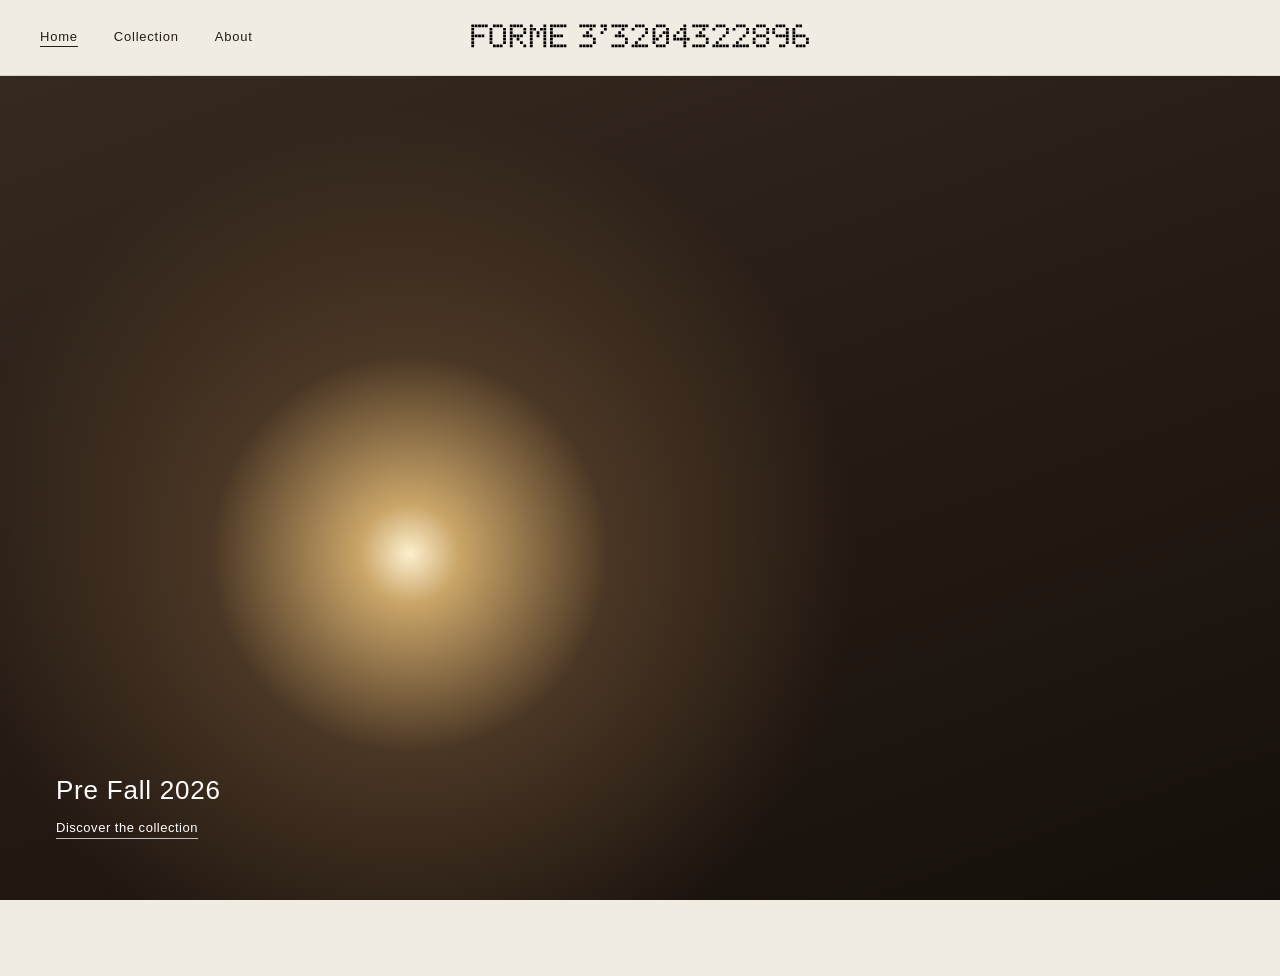
==== index.html @ 7295267d "Initial commit: Forme d'Expression fashion brand site Static HTML/CSS site with home, collection arc" ====
<!DOCTYPE html>
<html lang="en">
<head>
<meta charset="UTF-8">
<meta name="viewport" content="width=device-width, initial-scale=1.0">
<title>Maison — Home</title>
<link rel="stylesheet" href="style.css?v=9">
</head>
<body>

<nav class="site-nav">
  <div class="nav-links">
    <a href="index.html" class="active">Home</a>
    <a href="collection.html">Collection</a>
    <a href="about.html">About</a>
  </div>
  <div class="logo"><img src="logo.svg" alt="Logo" class="logo-img"></div>
</nav>

<div class="snap-wrap">

  <section class="snap-section section-intro">
    <div class="placeholder-landscape"></div>
    <h1>Forming austere simplicity since 2004.</h1>
    <div class="scroll-hint">SCROLL</div>
  </section>

  <section class="snap-section section-statement">
    <p>Every piece begins as an idea about volume, then a fabric,
    then a single line. We work slowly, in small numbers,
    for people who wear clothes rather than trends.</p>
  </section>

  <section class="snap-section section-latest">
    <div class="placeholder-photo"></div>
    <div class="season-caption">
      <p class="season-label">Pre Fall 2026</p>
      <a href="seasons/season-latest.html">Discover the collection</a>
    </div>
  </section>

</div>

</body>
</html>
---- style.css ----
/* ---------- Base ---------- */
:root {
  --nav-height: 76px;
  --ink: #241d16;
  --paper: #f1ece1;
  --line: #ddd3bf;
  --muted: #948a78;
  --glow: #fdf0cf;
}

* {
  box-sizing: border-box;
}

html, body {
  margin: 0;
  padding: 0;
  height: 100%;
}

body {
  font-family: "Helvetica Neue", Helvetica, Arial, sans-serif;
  font-weight: 300;
  color: var(--ink);
  background: var(--paper);
  -webkit-font-smoothing: antialiased;
}

a {
  color: inherit;
  text-decoration: none;
}

/* ---------- Nav ---------- */
.site-nav {
  position: fixed;
  top: 0;
  left: 0;
  right: 0;
  height: var(--nav-height);
  background: var(--paper);
  display: flex;
  align-items: center;
  justify-content: center;
  z-index: 100;
  border-bottom: 1px solid var(--line);
}

.site-nav .nav-links {
  position: absolute;
  left: 40px;
  display: flex;
  gap: 36px;
}

.site-nav .nav-links a {
  font-size: 13px;
  letter-spacing: 0.06em;
  font-weight: 300;
  color: var(--ink);
  transition: opacity 0.2s ease;
}

.site-nav .nav-links a:hover {
  opacity: 0.55;
}

.site-nav .nav-links a.active {
  border-bottom: 1px solid var(--ink);
  padding-bottom: 2px;
}

.site-nav .logo {
  display: flex;
  align-items: center;
  justify-content: center;
}

.site-nav .logo-img {
  width: clamp(160px, 30vw, 350px);
  height: auto;
  display: block;
}

/* ---------- Home / scroll snap ---------- */
.snap-wrap {
  height: calc(100vh - var(--nav-height));
  margin-top: var(--nav-height);
  overflow-y: scroll;
  scroll-snap-type: y mandatory;
}

.snap-section {
  height: calc(100vh - var(--nav-height));
  scroll-snap-align: start;
  scroll-snap-stop: always;
  display: flex;
  align-items: center;
  justify-content: center;
  position: relative;
  overflow: hidden;
}

/* intro section */
.section-intro {
  background: var(--paper);
  flex-direction: column;
  text-align: center;
  padding: 0 24px;
}

.placeholder-landscape {
  position: absolute;
  inset: 0;
  z-index: 0;
  background:
    radial-gradient(ellipse 55% 26% at 50% 62%, rgba(20,12,8,0.38) 0%, transparent 72%),
    radial-gradient(circle at 50% 18%, #fff4d6 0%, #f3d89f 6%, transparent 30%),
    radial-gradient(ellipse 42% 16% at 22% 66%, rgba(110,62,35,0.55) 0%, transparent 75%),
    radial-gradient(ellipse 48% 18% at 80% 70%, rgba(95,52,28,0.5) 0%, transparent 75%),
    linear-gradient(180deg, #cfd9de 0%, #e8dcc3 22%, #dba96b 38%, #c07f47 52%, #9b5e34 66%, #6f3e23 82%, #442615 100%);
}

.section-intro h1 {
  position: relative;
  z-index: 1;
  font-size: clamp(22px, 3vw, 34px);
  font-weight: 300;
  letter-spacing: 0.04em;
  margin: 0 0 18px;
  max-width: 720px;
  line-height: 1.5;
  color: #fff;
  text-shadow: 0 2px 18px rgba(0, 0, 0, 0.4);
}

.section-intro .scroll-hint {
  position: relative;
  z-index: 1;
  margin-top: 48px;
  font-size: 11px;
  letter-spacing: 0.15em;
  color: rgba(255, 255, 255, 0.8);
  text-shadow: 0 1px 10px rgba(0, 0, 0, 0.35);
}

/* statement section */
.section-statement {
  background: #e8e0cf;
  flex-direction: column;
  text-align: center;
  padding: 0 24px;
}

.section-statement p {
  max-width: 620px;
  font-size: clamp(18px, 2.2vw, 24px);
  line-height: 1.7;
  font-weight: 300;
  color: #4a4030;
}

/* latest season hero */
.section-latest {
  align-items: flex-end;
  justify-content: flex-start;
  padding: 0;
}

.placeholder-photo {
  position: absolute;
  inset: 0;
  background:
    radial-gradient(circle at 32% 58%, var(--glow) 0%, #caa568 5%, #4a3624 20%, transparent 45%),
    linear-gradient(160deg, #362a20 0%, #241a13 55%, #15100b 100%);
}

.placeholder-photo.tone-2 { background: linear-gradient(160deg, #4c3b2c 0%, #2e2118 55%, #1c130d 100%); }
.placeholder-photo.tone-3 { background: linear-gradient(160deg, #3c3934 0%, #232019 55%, #15130f 100%); }
.placeholder-photo.tone-4 { background: linear-gradient(160deg, #372b22 0%, #22180f 55%, #140d09 100%); }
.placeholder-photo.tone-5 { background: linear-gradient(160deg, #46402f 0%, #2b261c 55%, #171410 100%); }
.placeholder-photo.tone-6 { background: linear-gradient(160deg, #302c26 0%, #1d1913 55%, #100d0a 100%); }

.season-caption {
  position: relative;
  z-index: 2;
  color: #fff;
  padding: 0 0 64px 56px;
}

.season-caption .season-label {
  font-size: 26px;
  font-weight: 300;
  letter-spacing: 0.03em;
  margin: 0 0 12px;
}

.season-caption a {
  font-size: 13px;
  letter-spacing: 0.04em;
  border-bottom: 1px solid rgba(255, 255, 255, 0.7);
  padding-bottom: 3px;
}

.season-caption a:hover {
  border-bottom-color: #fff;
}

/* ---------- Static pages ---------- */
.page {
  margin-top: var(--nav-height);
  min-height: calc(100vh - var(--nav-height));
}

/* Collection grid */
.collection-header {
  text-align: center;
  padding: 72px 24px 40px;
}

.collection-header h1 {
  font-weight: 300;
  font-size: 28px;
  letter-spacing: 0.04em;
  margin: 0 0 12px;
}

.collection-header p {
  color: var(--muted);
  font-size: 14px;
  margin: 0;
}

.archive-grid {
  display: grid;
  grid-template-columns: repeat(3, 1fr);
  gap: 2px;
  background: var(--line);
  padding: 2px;
  margin-bottom: 2px;
}

.archive-card {
  position: relative;
  background: var(--paper);
  aspect-ratio: 3 / 4;
  display: flex;
  align-items: flex-end;
  overflow: hidden;
}

.archive-card .placeholder-photo {
  transition: transform 0.5s ease;
}

.archive-card:hover .placeholder-photo {
  transform: scale(1.04);
}

.archive-card .card-caption {
  position: relative;
  z-index: 2;
  color: #fff;
  padding: 22px;
}

.archive-card .card-caption .season-name {
  font-size: 16px;
  letter-spacing: 0.04em;
  font-weight: 300;
  margin: 0 0 4px;
}

.archive-card .card-caption .season-year {
  font-size: 12px;
  letter-spacing: 0.08em;
  opacity: 0.85;
}

@media (max-width: 900px) {
  .archive-grid {
    grid-template-columns: repeat(2, 1fr);
  }
}

@media (max-width: 560px) {
  .archive-grid {
    grid-template-columns: 1fr;
  }
  .season-caption {
    padding-left: 28px;
    padding-bottom: 40px;
  }
  .site-nav .nav-links {
    left: 20px;
    gap: 22px;
  }
}

/* Season placeholder page */
.season-placeholder {
  display: flex;
  align-items: center;
  justify-content: center;
  min-height: calc(100vh - var(--nav-height));
  flex-direction: column;
  text-align: center;
  padding: 24px;
}

.season-placeholder .back-link {
  margin-top: 28px;
  font-size: 13px;
  letter-spacing: 0.05em;
  border-bottom: 1px solid var(--ink);
  padding-bottom: 3px;
}

.season-placeholder h1 {
  font-weight: 300;
  font-size: 26px;
  letter-spacing: 0.04em;
  margin: 0 0 10px;
}

.season-placeholder p {
  color: var(--muted);
  font-size: 14px;
  margin: 0;
}

/* About page */
.about-page {
  display: flex;
  min-height: calc(100vh - var(--nav-height));
}

.about-text {
  flex: 1;
  display: flex;
  align-items: center;
  padding: 0 8vw;
}

.about-text-inner {
  max-width: 440px;
}

.about-text h1 {
  font-weight: 400;
  font-size: 15px;
  letter-spacing: 0.02em;
  margin: 0 0 28px;
  text-align: left;
}

.about-text p {
  font-size: 14px;
  line-height: 1.85;
  color: #3a3126;
  margin: 0;
  text-align: left;
}

.about-photo {
  flex: 1.1;
  position: relative;
  overflow: hidden;
  background: #e6ddc9;
}

.about-photo img {
  width: 100%;
  height: 100%;
  object-fit: cover;
  display: block;
}

@media (max-width: 800px) {
  .about-page {
    flex-direction: column;
  }
  .about-photo {
    min-height: 60vh;
  }
  .about-text {
    padding: 64px 24px;
  }
}
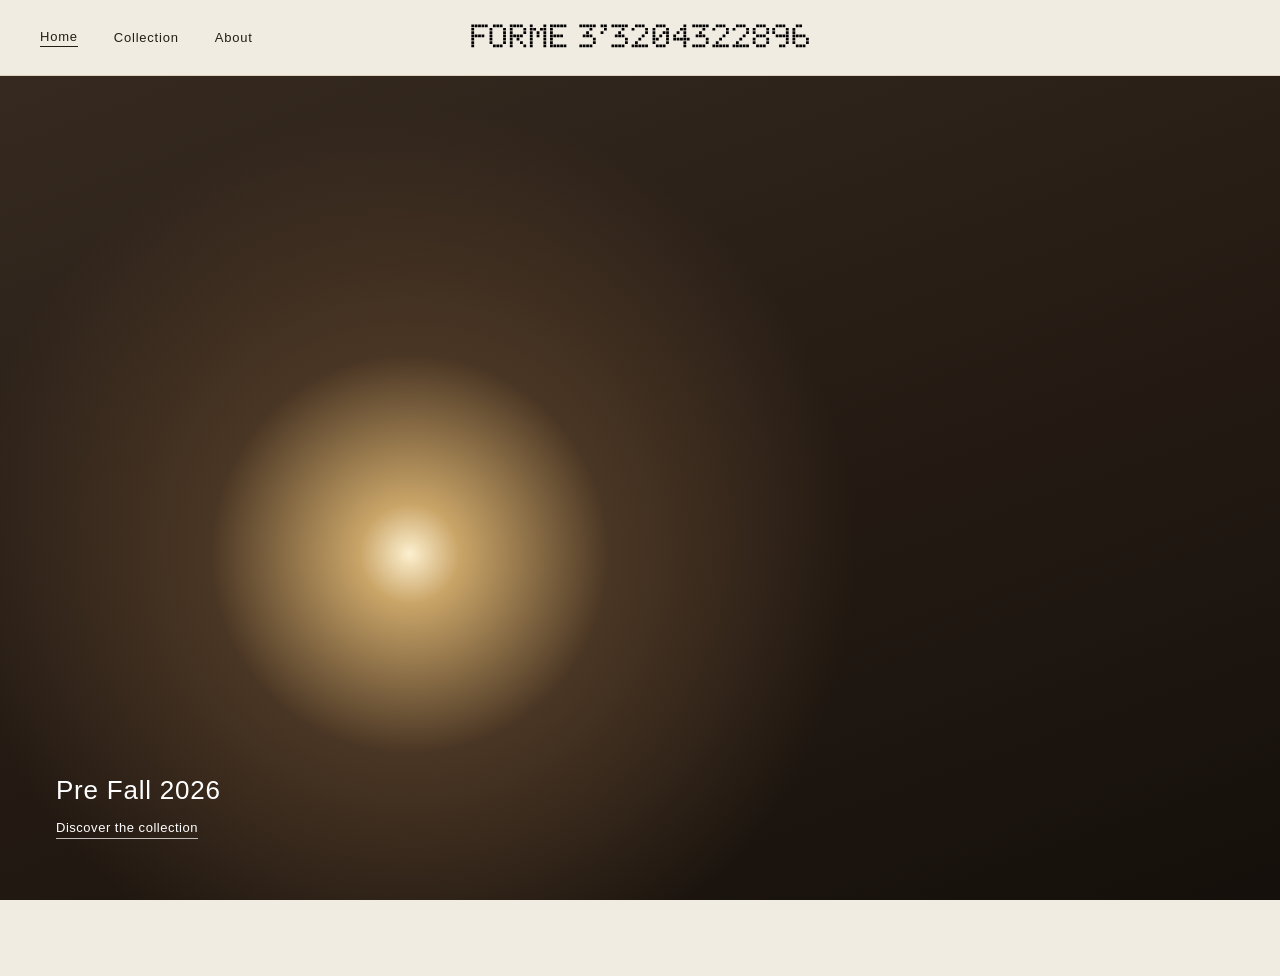
==== commit e20caf53: "Add Collection nav dropdown, looping intro video, and About page updates - Hover dropdown under Coll" ====
--- a/index.html
+++ b/index.html
@@ -4,14 +4,24 @@
 <meta charset="UTF-8">
 <meta name="viewport" content="width=device-width, initial-scale=1.0">
 <title>Maison — Home</title>
-<link rel="stylesheet" href="style.css?v=9">
+<link rel="stylesheet" href="style.css?v=11">
 </head>
 <body>
 
 <nav class="site-nav">
   <div class="nav-links">
     <a href="index.html" class="active">Home</a>
-    <a href="collection.html">Collection</a>
+    <div class="nav-item">
+      <a href="collection.html">Collection</a>
+      <div class="nav-dropdown">
+            <a href="seasons/season-latest.html" class="latest">SS 26 (Latest Collection)</a>
+        <a href="seasons/season-1.html">FW 2025</a>
+        <a href="seasons/season-2.html">SS 2025</a>
+        <a href="seasons/season-3.html">FW 2024</a>
+        <a href="seasons/season-4.html">SS 2024</a>
+        <a href="seasons/season-5.html">FW 2023</a>
+      </div>
+    </div>
     <a href="about.html">About</a>
   </div>
   <div class="logo"><img src="logo.svg" alt="Logo" class="logo-img"></div>
@@ -21,6 +31,10 @@
 
   <section class="snap-section section-intro">
     <div class="placeholder-landscape"></div>
+    <video class="intro-video" autoplay muted loop playsinline preload="auto">
+      <source src="videos/intro.mp4" type="video/mp4">
+    </video>
+    <div class="intro-scrim"></div>
     <h1>Forming austere simplicity since 2004.</h1>
     <div class="scroll-hint">SCROLL</div>
   </section>
--- a/style.css
+++ b/style.css
@@ -50,6 +50,7 @@
   position: absolute;
   left: 40px;
   display: flex;
+  align-items: center;
   gap: 36px;
 }
 
@@ -68,6 +69,54 @@
 .site-nav .nav-links a.active {
   border-bottom: 1px solid var(--ink);
   padding-bottom: 2px;
+}
+
+.nav-item {
+  position: relative;
+  display: flex;
+  align-items: center;
+  height: var(--nav-height);
+}
+
+.nav-dropdown {
+  position: absolute;
+  top: 100%;
+  left: 0;
+  min-width: 220px;
+  background: var(--paper);
+  border: 1px solid var(--line);
+  border-top: none;
+  box-shadow: 0 12px 24px rgba(20, 15, 8, 0.08);
+  padding: 14px 0;
+  display: flex;
+  flex-direction: column;
+  opacity: 0;
+  visibility: hidden;
+  transform: translateY(-6px);
+  transition: opacity 0.2s ease, transform 0.2s ease, visibility 0.2s;
+  z-index: 200;
+}
+
+.nav-item:hover .nav-dropdown {
+  opacity: 1;
+  visibility: visible;
+  transform: translateY(0);
+}
+
+.nav-dropdown a {
+  display: block;
+  padding: 10px 22px;
+  font-size: 12.5px;
+  letter-spacing: 0.05em;
+  color: var(--ink);
+  white-space: nowrap;
+}
+
+.nav-dropdown a.latest {
+  border-bottom: 1px solid var(--line);
+  padding-bottom: 14px;
+  margin-bottom: 6px;
+  color: var(--muted);
 }
 
 .site-nav .logo {
@@ -121,6 +170,22 @@
     linear-gradient(180deg, #cfd9de 0%, #e8dcc3 22%, #dba96b 38%, #c07f47 52%, #9b5e34 66%, #6f3e23 82%, #442615 100%);
 }
 
+.intro-video {
+  position: absolute;
+  inset: 0;
+  z-index: 0;
+  width: 100%;
+  height: 100%;
+  object-fit: cover;
+}
+
+.intro-scrim {
+  position: absolute;
+  inset: 0;
+  z-index: 0;
+  background: linear-gradient(180deg, rgba(0, 0, 0, 0.18) 0%, rgba(0, 0, 0, 0.05) 32%, rgba(0, 0, 0, 0.4) 100%);
+}
+
 .section-intro h1 {
   position: relative;
   z-index: 1;
